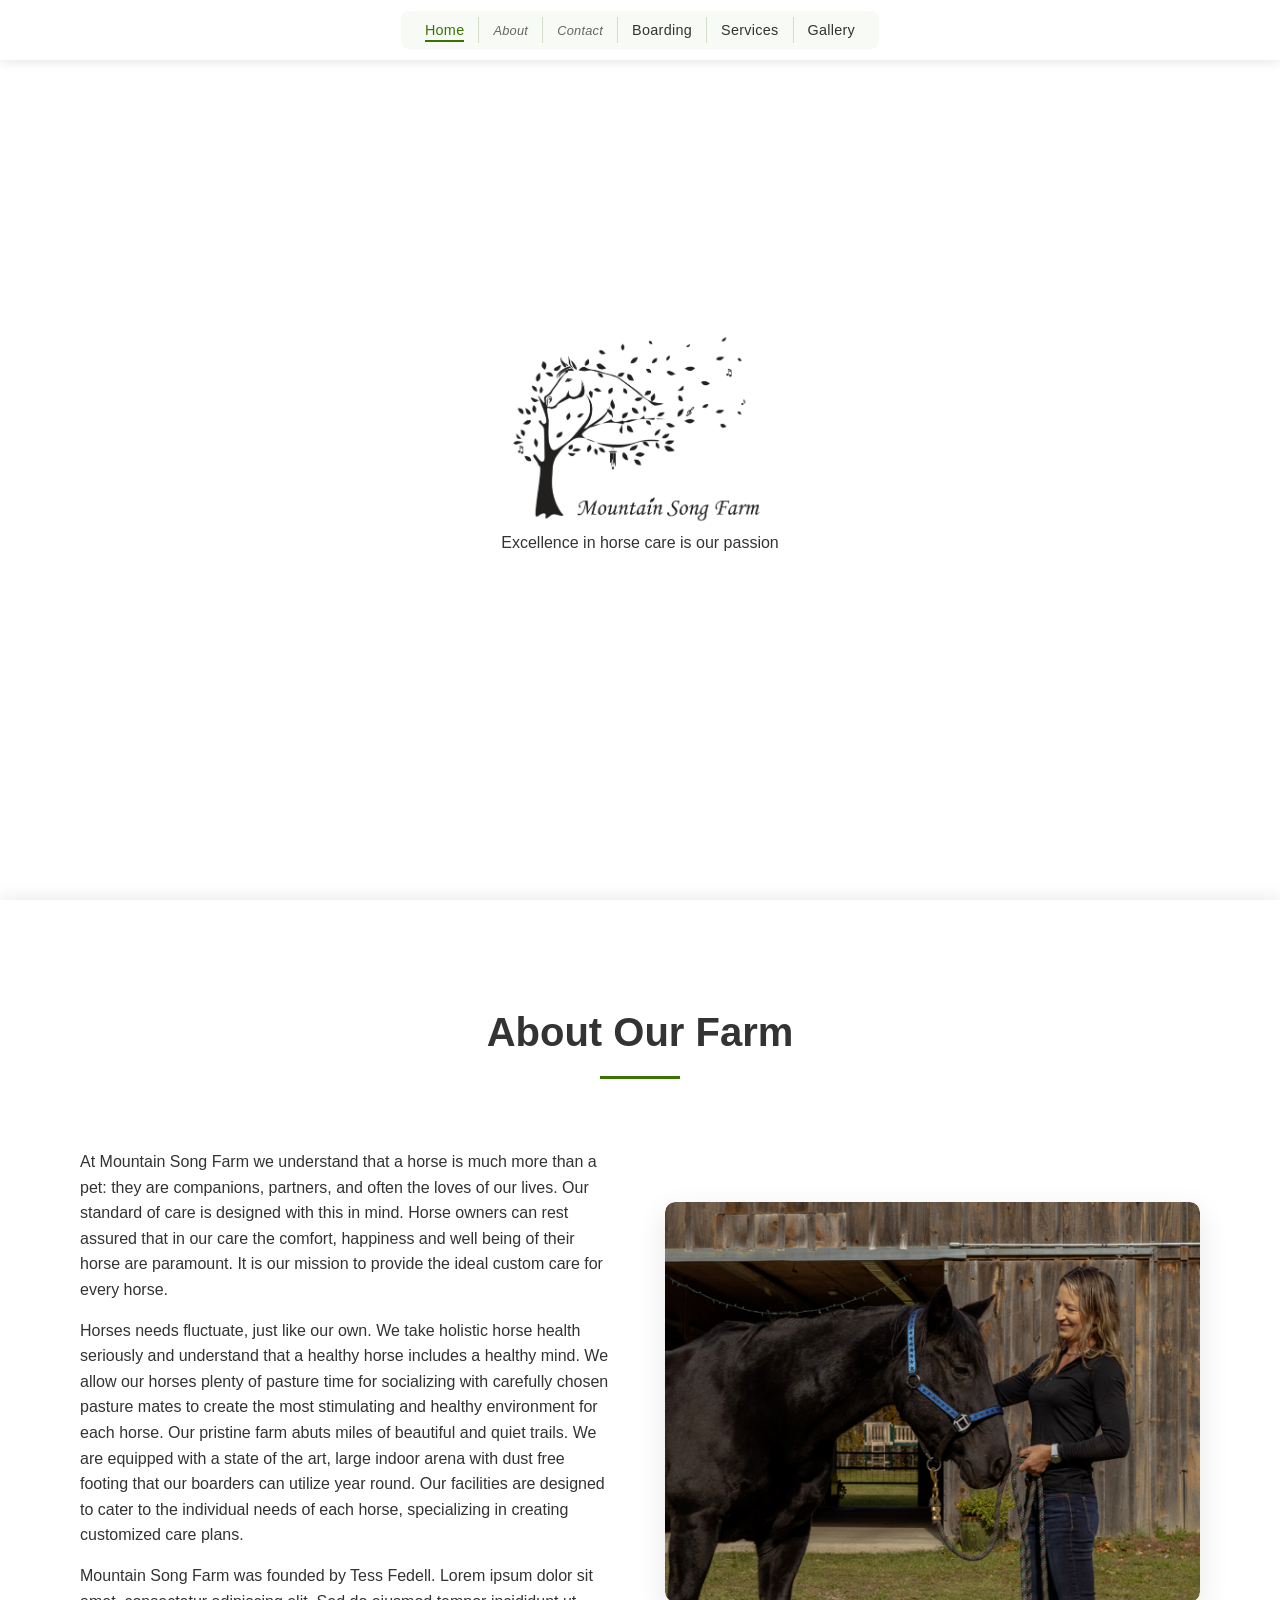
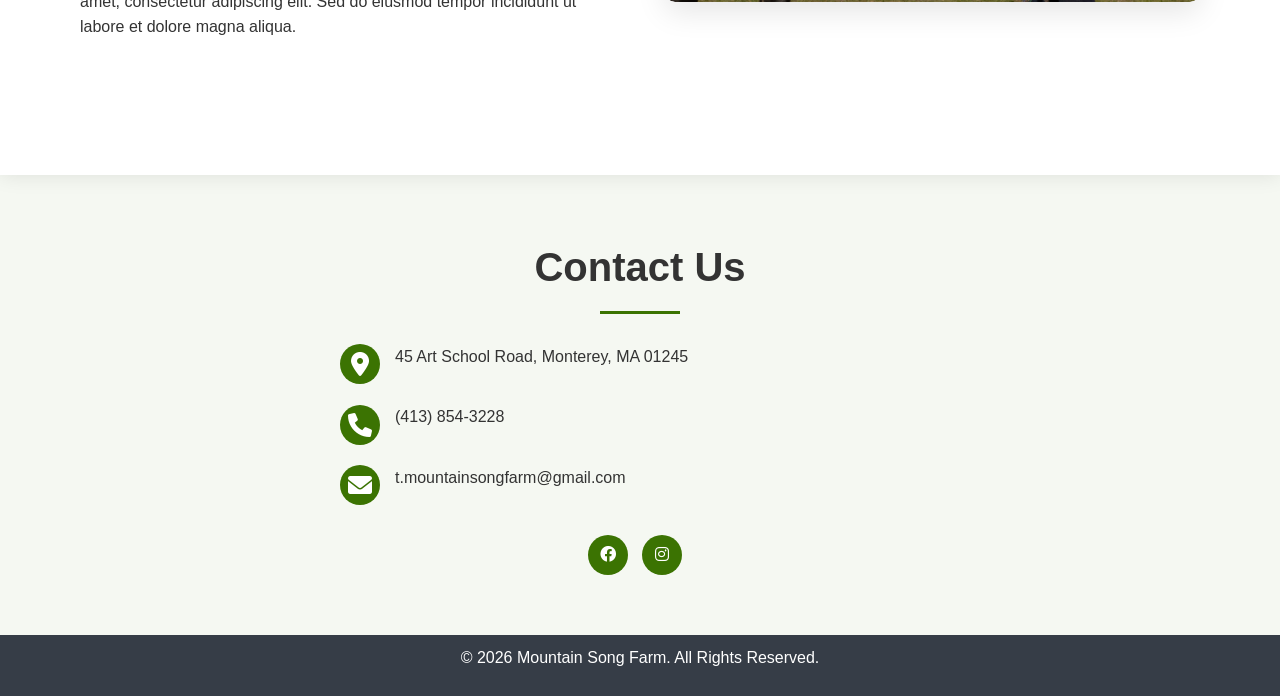
==== index.html @ d890d36f "Updates" ====
<!DOCTYPE html>
<html lang="en">
<head>
    <meta charset="UTF-8">
    <meta name="viewport" content="width=device-width, initial-scale=1.0">
    <title>Mountain Song Farm</title>
    <link rel="preload" href="images/Barn Garden.jpeg" as="image">
    <link rel="preload" href="images/Logo.png" as="image">
    <link rel="preload" href="images/Birds Eye.jpeg" as="image">
    <link rel="stylesheet" href="styles.css">
    <link rel="stylesheet" href="https://cdnjs.cloudflare.com/ajax/libs/font-awesome/6.0.0/css/all.min.css">
    <style>
        #home .parallax-bg {
            background-image: url('images/Birdseye.jpg');
            background-size: cover;
            background-position: center center;
        }
        @media screen and (max-width: 768px) {
            #home .parallax-bg {
                background-image: url('images/Horses Meadow.jpg');
                background-size: auto 85%;
                background-position: 42% 60%;
            }
        }
    </style>
</head>
<body>
    <header>
        <a href="#home" class="header-logo">
            <img src="images/Logo.png" alt="Mountain Song Farm">
        </a>
        <button class="hamburger" aria-label="Menu">
            <span></span><span></span><span></span>
        </button>
        <nav>
            <ul>
                <li><a href="#home" class="active">Home</a></li>
                <li><a href="#about" class="nav-section">About</a></li>
                <li><a href="#contact" class="nav-section">Contact</a></li>
                <li><a href="boarding.html">Boarding</a></li>
                <li><a href="services.html">Services</a></li>
                <li><a href="gallery.html">Gallery</a></li>
            </ul>
        </nav>
    </header>

    <!-- First Parallax Section -->
    <section id="home" class="parallax-section">
        <div class="parallax-bg"></div>
        <div class="content">
            <div class="container">
                <div class="hero-logo">
                    <img src="images/Logo.png" alt="Mountain Song Farm" class="hero-logo-img" loading="eager" decoding="async" fetchpriority="high">
                </div>
                <p>Excellence in horse care is our passion</p>
            </div>
        </div>
    </section>

    <!-- Content Section -->
    <section id="about" class="content-section">
        <div class="container">
            <h2>About Our Farm</h2>
            <div class="about-content">
                <div class="about-text">
                    <p>At Mountain Song Farm we understand that a horse is much more than a pet: they are companions, partners, and often the loves of our lives.  Our standard of care is designed with this in mind.  Horse owners can rest assured that in our care the comfort, happiness and well being of their horse are paramount. It is our mission to provide the ideal custom care for every horse. </p>
                    <p>Horses needs fluctuate, just like our own.  We take holistic horse health seriously and understand that a healthy horse includes a healthy mind.  We allow our horses plenty of pasture time for socializing with carefully chosen pasture mates to create the most stimulating and healthy environment for each horse.  
                        Our pristine farm abuts miles of beautiful and quiet trails.  We are equipped with a state of the art, large indoor arena with dust free footing that our boarders can utilize year round. Our facilities are designed to cater to the individual needs of each horse, specializing in creating customized care plans.</p>
                    <p>Mountain Song Farm was founded by Tess Fedell. Lorem ipsum dolor sit amet, consectetur adipiscing elit. Sed do eiusmod tempor incididunt ut labore et dolore magna aliqua.</p>
                </div>
                <div class="about-image">
                    <img src="images/Tess1.PNG" alt="Tess" loading="lazy" decoding="async">
                </div>
            </div>
        </div>
    </section>

    <!-- Contact Section -->
    <section id="contact" class="content-section">
        <div class="container">
            <h2>Contact Us</h2>
            <div class="contact-info">
                <div class="info-item">
                    <i class="fas fa-map-marker-alt"></i>
                    <p>45 Art School Road, Monterey, MA 01245</p>
                </div>
                <div class="info-item">
                    <i class="fas fa-phone"></i>
                    <p>(413) 854-3228</p>
                </div>
                <div class="info-item">
                    <i class="fas fa-envelope"></i>
                    <p>t.mountainsongfarm@gmail.com</p>
                </div>
                <div class="social-media">
                    <a href="https://www.facebook.com/p/Mountain-Song-Farm-61575498506241/" target="_blank"><i class="fab fa-facebook"></i></a>
                    <a href="https://www.instagram.com/mountain_song_farm/" target="_blank"><i class="fab fa-instagram"></i></a>
                </div>
            </div>
        </div>
    </section>

    <footer>
        <div class="container">
            <p>&copy; 2026 Mountain Song Farm. All Rights Reserved.</p>
        </div>
    </footer>

    <script src="script.js"></script>
</body>
</html>
---- styles.css ----
/* Global Styles */
* {
    margin: 0;
    padding: 0;
    box-sizing: border-box;
}

html {
    scroll-behavior: smooth;
}

body {
    font-family: 'Arial', sans-serif;
    line-height: 1.6;
    color: #333;
    margin: 0;
    padding: 0;
    overflow-x: hidden;
    background: white;
}

.container {
    max-width: 1200px;
    margin: 0 auto;
    padding: 0 20px;
}

h1, h2, h3, h4 {
    margin-bottom: 20px;
    font-weight: 700;
}

h1 {
    font-size: 3rem;
}

h2 {
    font-size: 2.5rem;
    text-align: center;
    position: relative;
    padding-bottom: 15px;
}

h2::after {
    content: '';
    position: absolute;
    bottom: 0;
    left: 50%;
    transform: translateX(-50%);
    width: 80px;
    height: 3px;
    background-color: #3b7302;
}

p {
    margin-bottom: 15px;
}

img {
    max-width: 100%;
    height: auto;
    display: block;
}

/* Header Styles */
header {
    background-color: rgba(255, 255, 255, 0.95);
    position: fixed;
    top: 0;
    left: 0;
    right: 0;
    z-index: 1000;
    backdrop-filter: blur(8px);
    padding: 0 20px;
    height: 60px;
    display: flex;
    justify-content: center;
    align-items: center;
    transition: background-color 0.3s ease;
    box-shadow: 0 2px 10px rgba(0, 0, 0, 0.1);
}

.header-logo {
    position: absolute;
    left: 20px;
    top: 50%;
    transform: translateY(-50%);
    display: flex;
    align-items: center;
    opacity: 0;
    visibility: hidden;
    transition: opacity 0.3s ease, visibility 0.3s ease;
}

.header-logo.visible {
    opacity: 1;
    visibility: visible;
}

.header-logo img {
    height: 44px;
    width: auto;
}

/* Hamburger menu button — hidden on desktop */
.hamburger {
    display: none;
    background: none;
    border: none;
    cursor: pointer;
    padding: 8px;
    z-index: 1001;
}

.hamburger span {
    display: block;
    width: 24px;
    height: 3px;
    background-color: #333;
    margin: 4px 0;
    border-radius: 2px;
    transition: transform 0.3s ease, opacity 0.3s ease;
}

.hamburger.open span:nth-child(1) {
    transform: rotate(45deg) translate(5px, 5px);
}

.hamburger.open span:nth-child(2) {
    opacity: 0;
}

.hamburger.open span:nth-child(3) {
    transform: rotate(-45deg) translate(5px, -5px);
}

.hero-logo {
    text-align: center;
    margin: 0;
    padding: 0;
}

.hero-logo-img {
    height: 200px;
    width: auto;
    max-width: 100%;
    margin: 0;
    padding: 0;
}

nav {
    display: flex;
    align-items: center;
    height: 100%;
}

nav ul {
    display: flex;
    align-items: center;
    list-style: none;
    background-color: rgba(245, 248, 242, 0.7);
    border-radius: 8px;
    padding: 6px 10px;
}

nav ul li {
    margin-left: 0;
    padding: 0 14px;
    border-right: 1px solid rgba(59, 115, 2, 0.2);
}

nav ul li:last-child {
    border-right: none;
}

nav ul li a {
    text-decoration: none;
    color: #333;
    font-weight: 400;
    font-size: 0.9rem;
    letter-spacing: 0.02em;
    transition: color 0.3s ease;
    white-space: nowrap;
}

nav ul li a.nav-section {
    font-size: 0.8rem;
    color: #666;
    font-style: italic;
}

nav ul li a.nav-section:hover {
    color: #3b7302;
}

nav ul li a:hover {
    color: #3b7302;
}

nav ul li a.active {
    color: #3b7302;
    border-bottom: 2px solid #3b7302;
    padding-bottom: 2px;
}

/* Content Section Styles */
.content-section {
    position: relative;
    background: white;
    z-index: 2;
    padding: 80px 0;
    scroll-margin-top: 100px;
}

/* Parallax Section Styles */
.parallax-section {
    position: relative;
    display: flex;
    align-items: center;
    justify-content: center;
    height: 100vh;
    overflow: hidden;
    z-index: 1;
    scroll-margin-top: 100px;
}

.parallax-bg {
    position: absolute;
    top: 0;
    left: 0;
    width: 100%;
    height: 140%;
    background-size: cover;
    background-position: center center;
    background-repeat: no-repeat;
    z-index: -1;
    will-change: transform;
    transform: translate3d(0, 0, 0);
}


/* Add styles for home section */
#home .content {
    position: relative;
    z-index: 2;
    width: 70%;
    max-width: 600px;
    margin: 0 auto;
    padding: 20px;
    color: #333;
    background-color: rgba(255, 255, 255, 0.75);
    border-radius: 15px;
    backdrop-filter: blur(8px);
    -webkit-backdrop-filter: blur(8px);
    text-align: center;
    display: flex;
    align-items: center;
    justify-content: center;
}

#home .container {
    display: flex;
    flex-direction: column;
    align-items: center;
    justify-content: center;
}

/* Section Spacing */
#about {
    background-color: white;
    position: relative;
    z-index: 2;
    padding: 100px 0;
    box-shadow: 0 0 20px rgba(0, 0, 0, 0.1);
}

.about-content {
    position: relative;
    z-index: 3;
    background-color: white;
    padding: 20px;
    border-radius: 10px;
}

/* About Section Styles */
.about-content {
    display: flex;
    justify-content: space-between;
    align-items: center;
    margin-top: 50px;
    gap: 50px;
}

.about-text {
    flex: 1;
}

.about-image {
    flex: 1;
    border-radius: 10px;
    overflow: hidden;
    box-shadow: 0 10px 30px rgba(0, 0, 0, 0.1);
}

.about-image img {
    width: 100%;
    height: 400px;
    object-fit: cover;
    border-radius: 10px;
}

/* Facilities Section Styles */
.facilities-grid {
    display: grid;
    grid-template-columns: repeat(auto-fit, minmax(250px, 1fr));
    gap: 30px;
    margin-top: 40px;
}

/* Services Section Styles */
#services {
    position: relative;
    background: url('images/Barn\ Inside.jpeg');
    background-size: cover;
    background-position: center;
    background-attachment: fixed;
    color: white;
}

#services h2 {
    color: white;
}

#services h2::after {
    background-color: white;
}

.services-grid {
    display: grid;
    grid-template-columns: repeat(3, 1fr);
    gap: 30px;
    margin-top: 40px;
}

.service-card {
    background: rgba(255, 255, 255, 0.95);
    padding: 30px;
    border-radius: 10px;
    text-align: center;
    margin: 15px;
    flex: 1;
    min-width: 250px;
    box-shadow: 0 5px 15px rgba(0, 0, 0, 0.2);
}

.service-card i {
    font-size: 2.5rem;
    color: #3b7302;
    margin-bottom: 20px;
    background-color: white;
    width: 80px;
    height: 80px;
    line-height: 80px;
    border-radius: 50%;
    display: inline-block;
    box-shadow: 0 5px 15px rgba(59, 115, 2, 0.2);
}

.service-card h3 {
    color: #3b7302;
    font-size: 1.5rem;
    margin-bottom: 15px;
}

.service-card p {
    color: #333;
    line-height: 1.6;
    margin-bottom: 0;
}

/* Contact Section Styles */
#contact {
    background-color: #f5f8f2;  /* Light green tint */
    position: relative;
    z-index: 1;
    padding: 60px 0;
}

.contact-info {
    max-width: 600px;
    margin: 30px auto 0;
    text-align: center;
}

.info-item {
    display: flex;
    align-items: center;
    margin-bottom: 20px;
}

.info-item i {
    font-size: 1.5rem;
    width: 40px;
    height: 40px;
    background-color: #3b7302;
    color: white;
    border-radius: 50%;
    display: flex;
    align-items: center;
    justify-content: center;
    margin-right: 15px;
}

.social-media {
    margin-top: 30px;
}

.social-media a {
    display: inline-block;
    width: 40px;
    height: 40px;
    background-color: #3b7302;
    color: white;
    border-radius: 50%;
    text-align: center;
    line-height: 40px;
    margin-right: 10px;
    transition: transform 0.3s ease, background-color 0.3s ease;
}

.social-media a:hover {
    transform: translateY(-5px);
    background-color: #2a5501;
}

.form-group {
    margin-bottom: 20px;
}

.form-group input, .form-group textarea {
    width: 100%;
    padding: 12px;
    border: 1px solid #ddd;
    border-radius: 5px;
    font-family: 'Arial', sans-serif;
}

.form-group textarea {
    height: 150px;
    resize: vertical;
}

/* Footer Styles */
footer {
    background-color: #363d47;
    color: white;
    padding: 10px 0;
    text-align: center;
}

/* Media Queries for Responsive Design */
@media screen and (max-width: 1024px) {
    .about-content,
    .contact-wrapper {
        flex-direction: column;
    }
    
    .service-item,
    .service-item:nth-child(even) {
        flex-direction: column;
    }
    
    .service-item img {
        width: 100%;
    }
    
    
    .services-grid {
        grid-template-columns: repeat(2, 1fr);
    }
}

@media screen and (max-width: 768px) {
    header {
        padding: 0 15px;
        height: 56px;
        backdrop-filter: none;
        -webkit-backdrop-filter: none;
        background-color: rgba(255, 255, 255, 0.98);
    }

    .header-logo.visible {
        opacity: 1;
        visibility: visible;
    }

    .hamburger {
        display: block;
        position: absolute;
        right: 15px;
        top: 50%;
        transform: translateY(-50%);
    }

    nav {
        position: fixed;
        top: 56px;
        right: -100%;
        width: 220px;
        height: auto;
        background: rgba(255, 255, 255, 0.6);
        -webkit-backdrop-filter: blur(16px);
        backdrop-filter: blur(16px);
        transition: right 0.3s ease;
        box-shadow: -4px 4px 12px rgba(0, 0, 0, 0.15);
        border-radius: 0 0 0 12px;
        align-items: flex-start;
        padding: 10px 0;
        z-index: 1001;
    }

    nav.open {
        right: 0;
    }

    nav ul {
        flex-direction: column;
        width: 100%;
        background: none;
        border-radius: 0;
        padding: 0;
        gap: 0;
    }

    nav ul li {
        padding: 0;
        border-right: none;
        border-bottom: 1px solid rgba(59, 115, 2, 0.1);
        width: 100%;
    }

    nav ul li:last-child {
        border-bottom: none;
    }

    nav ul li a {
        display: flex;
        align-items: center;
        padding: 16px 24px;
        font-size: 1rem;
        min-height: 48px;
        width: 100%;
    }

    nav ul li a.nav-section {
        font-size: 0.85rem;
    }

    h1 {
        font-size: 2.2rem;
    }

    h2 {
        font-size: 2rem;
    }

    .parallax-section {
        height: 100vh;
    }

    #home .content {
        width: 55%;
        max-width: none;
        padding: 15px;
    }

    .hero-logo-img {
        height: auto;
        width: 100%;
        max-width: 250px;
    }

    .facilities-grid {
        grid-template-columns: 1fr;
    }

    .services-grid {
        grid-template-columns: 1fr;
    }
}
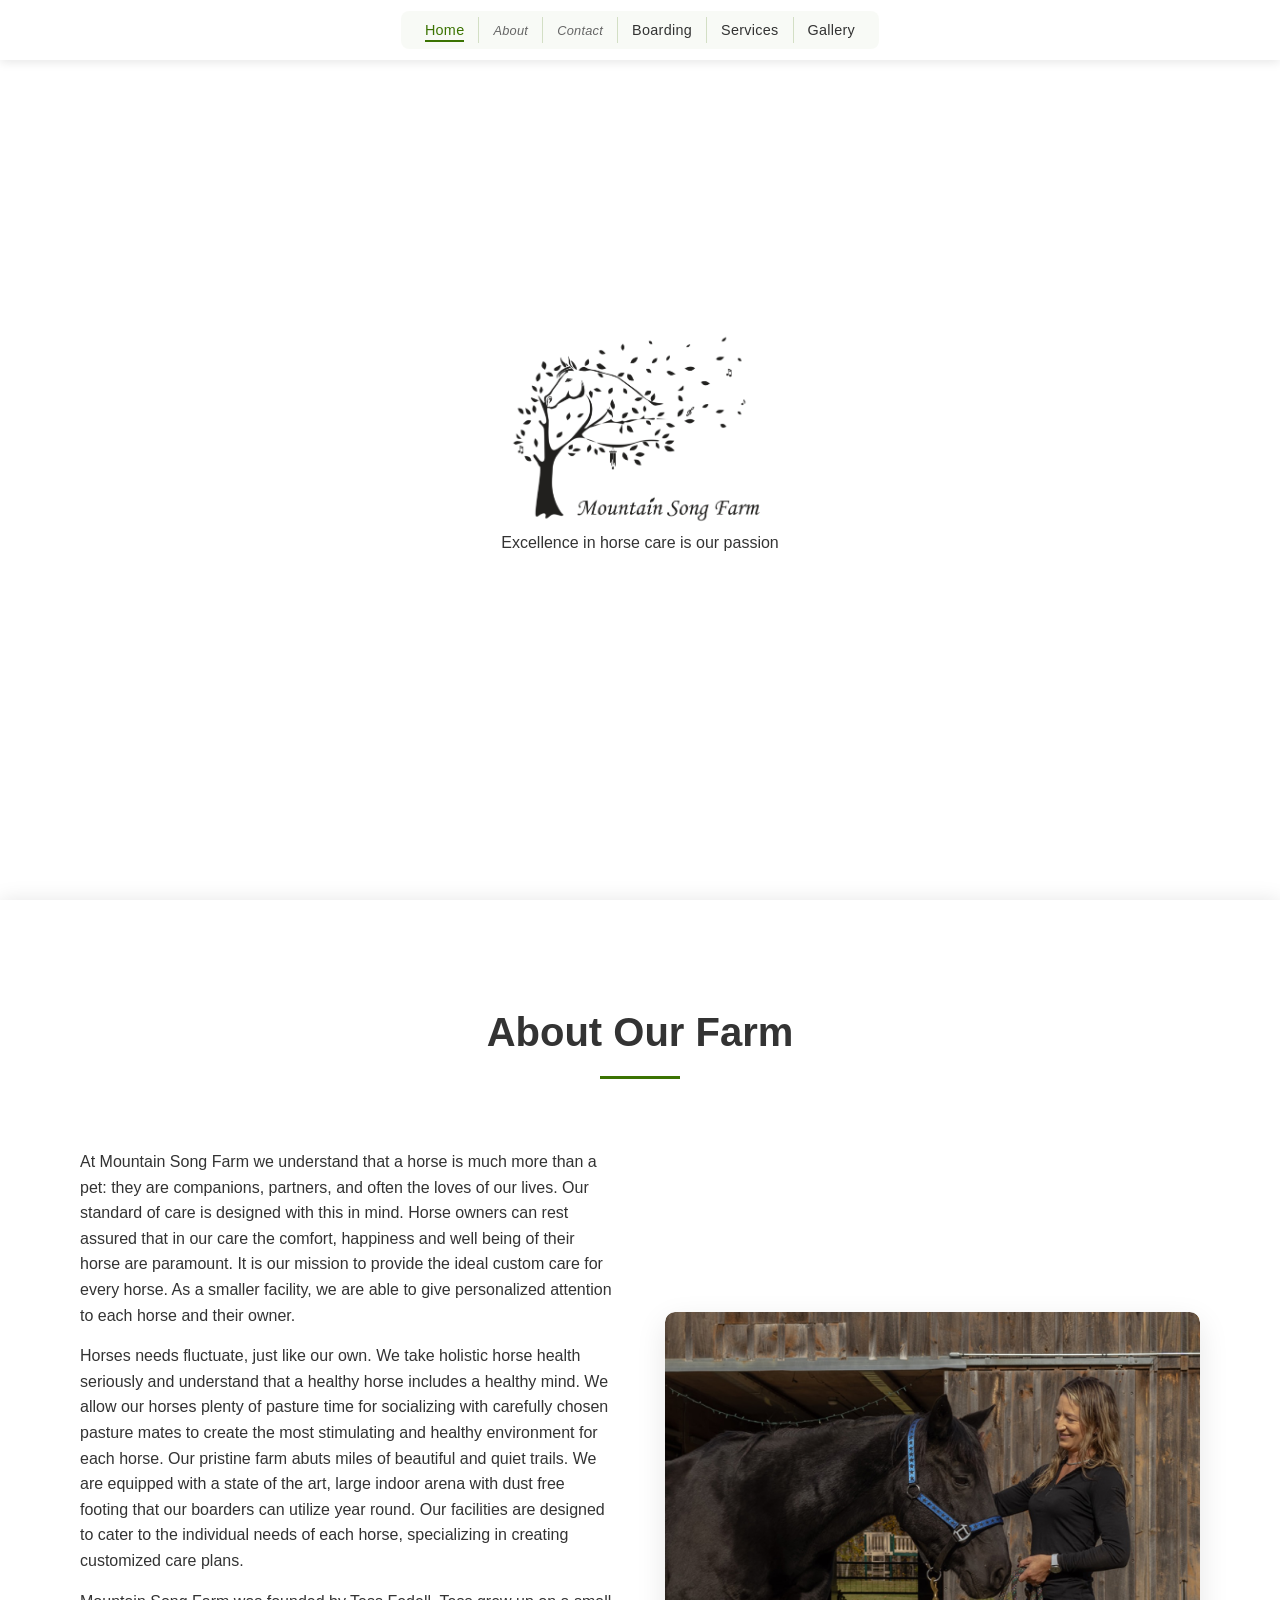
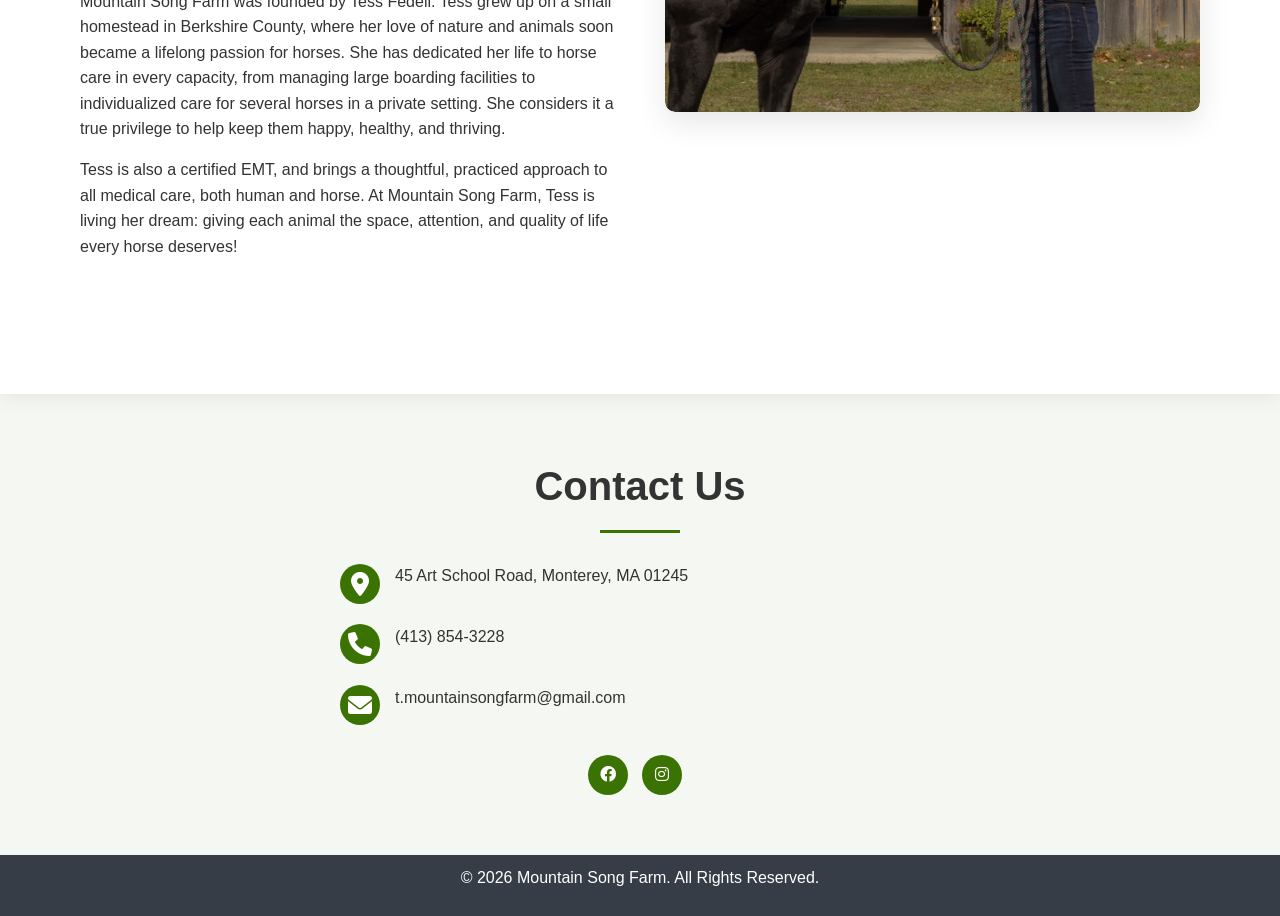
==== commit 1cb9e8d8: "Add Tess bio, fix broken image paths, optimize all images - Replace homepage Lorem Ipsum with Tess F" ====
--- a/index.html
+++ b/index.html
@@ -4,9 +4,9 @@
     <meta charset="UTF-8">
     <meta name="viewport" content="width=device-width, initial-scale=1.0">
     <title>Mountain Song Farm</title>
-    <link rel="preload" href="images/Barn Garden.jpeg" as="image">
     <link rel="preload" href="images/Logo.png" as="image">
-    <link rel="preload" href="images/Birds Eye.jpeg" as="image">
+    <link rel="preload" href="images/Birdseye.jpg" as="image" media="(min-width: 769px)">
+    <link rel="preload" href="images/Horses Meadow.jpg" as="image" media="(max-width: 768px)">
     <link rel="stylesheet" href="styles.css">
     <link rel="stylesheet" href="https://cdnjs.cloudflare.com/ajax/libs/font-awesome/6.0.0/css/all.min.css">
     <style>
@@ -63,13 +63,14 @@
             <h2>About Our Farm</h2>
             <div class="about-content">
                 <div class="about-text">
-                    <p>At Mountain Song Farm we understand that a horse is much more than a pet: they are companions, partners, and often the loves of our lives.  Our standard of care is designed with this in mind.  Horse owners can rest assured that in our care the comfort, happiness and well being of their horse are paramount. It is our mission to provide the ideal custom care for every horse. </p>
+                    <p>At Mountain Song Farm we understand that a horse is much more than a pet: they are companions, partners, and often the loves of our lives.  Our standard of care is designed with this in mind.  Horse owners can rest assured that in our care the comfort, happiness and well being of their horse are paramount. It is our mission to provide the ideal custom care for every horse. As a smaller facility, we are able to give personalized attention to each horse and their owner. </p>
                     <p>Horses needs fluctuate, just like our own.  We take holistic horse health seriously and understand that a healthy horse includes a healthy mind.  We allow our horses plenty of pasture time for socializing with carefully chosen pasture mates to create the most stimulating and healthy environment for each horse.  
                         Our pristine farm abuts miles of beautiful and quiet trails.  We are equipped with a state of the art, large indoor arena with dust free footing that our boarders can utilize year round. Our facilities are designed to cater to the individual needs of each horse, specializing in creating customized care plans.</p>
-                    <p>Mountain Song Farm was founded by Tess Fedell. Lorem ipsum dolor sit amet, consectetur adipiscing elit. Sed do eiusmod tempor incididunt ut labore et dolore magna aliqua.</p>
+                    <p>Mountain Song Farm was founded by Tess Fedell. Tess grew up on a small homestead in Berkshire County, where her love of nature and animals soon became a lifelong passion for horses. She has dedicated her life to horse care in every capacity, from managing large boarding facilities to individualized care for several horses in a private setting. She considers it a true privilege to help keep them happy, healthy, and thriving.</p>
+                    <p>Tess is also a certified EMT, and brings a thoughtful, practiced approach to all medical care, both human and horse. At Mountain Song Farm, Tess is living her dream: giving each animal the space, attention, and quality of life every horse deserves!</p>
                 </div>
                 <div class="about-image">
-                    <img src="images/Tess1.PNG" alt="Tess" loading="lazy" decoding="async">
+                    <img src="images/Tess1.jpg" alt="Tess" loading="lazy" decoding="async">
                 </div>
             </div>
         </div>
--- a/styles.css
+++ b/styles.css
@@ -320,7 +320,7 @@
 /* Services Section Styles */
 #services {
     position: relative;
-    background: url('images/Barn\ Inside.jpeg');
+    background: url('images/Stable Inside.jpeg');
     background-size: cover;
     background-position: center;
     background-attachment: fixed;
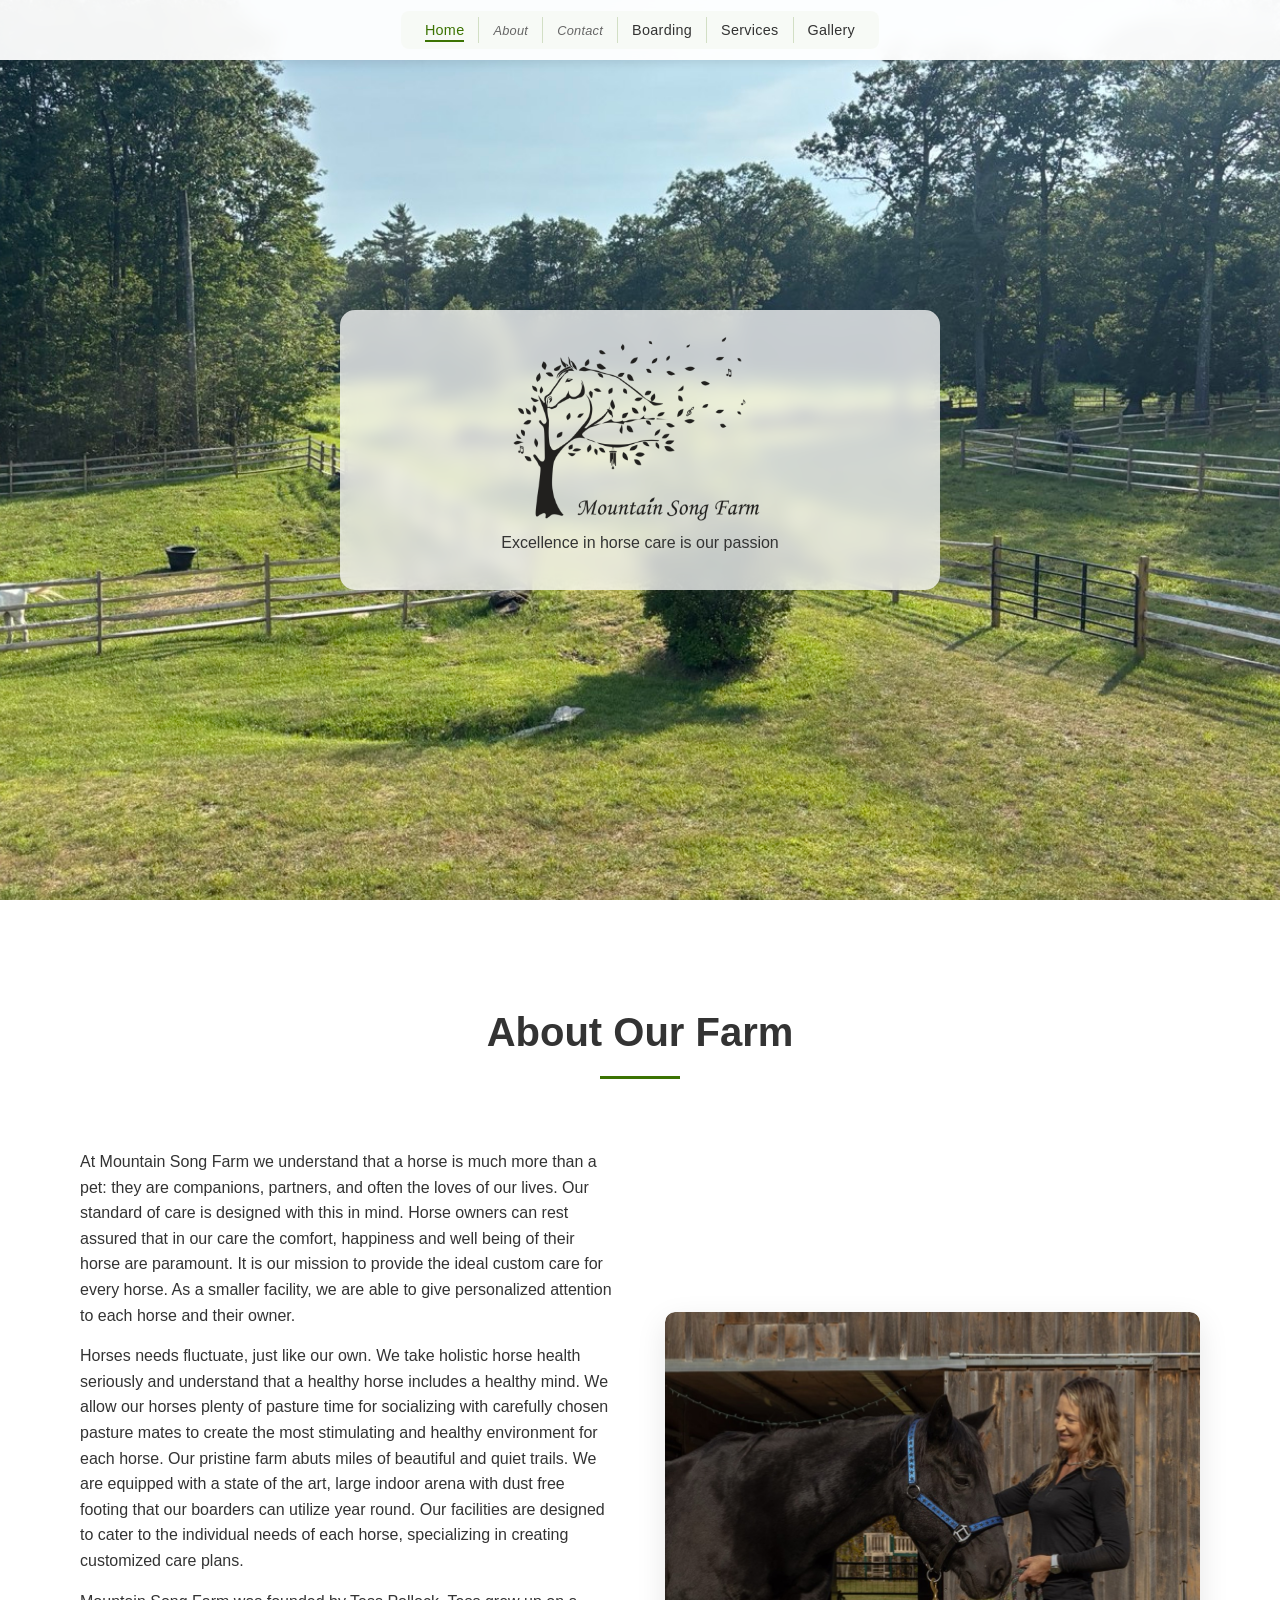
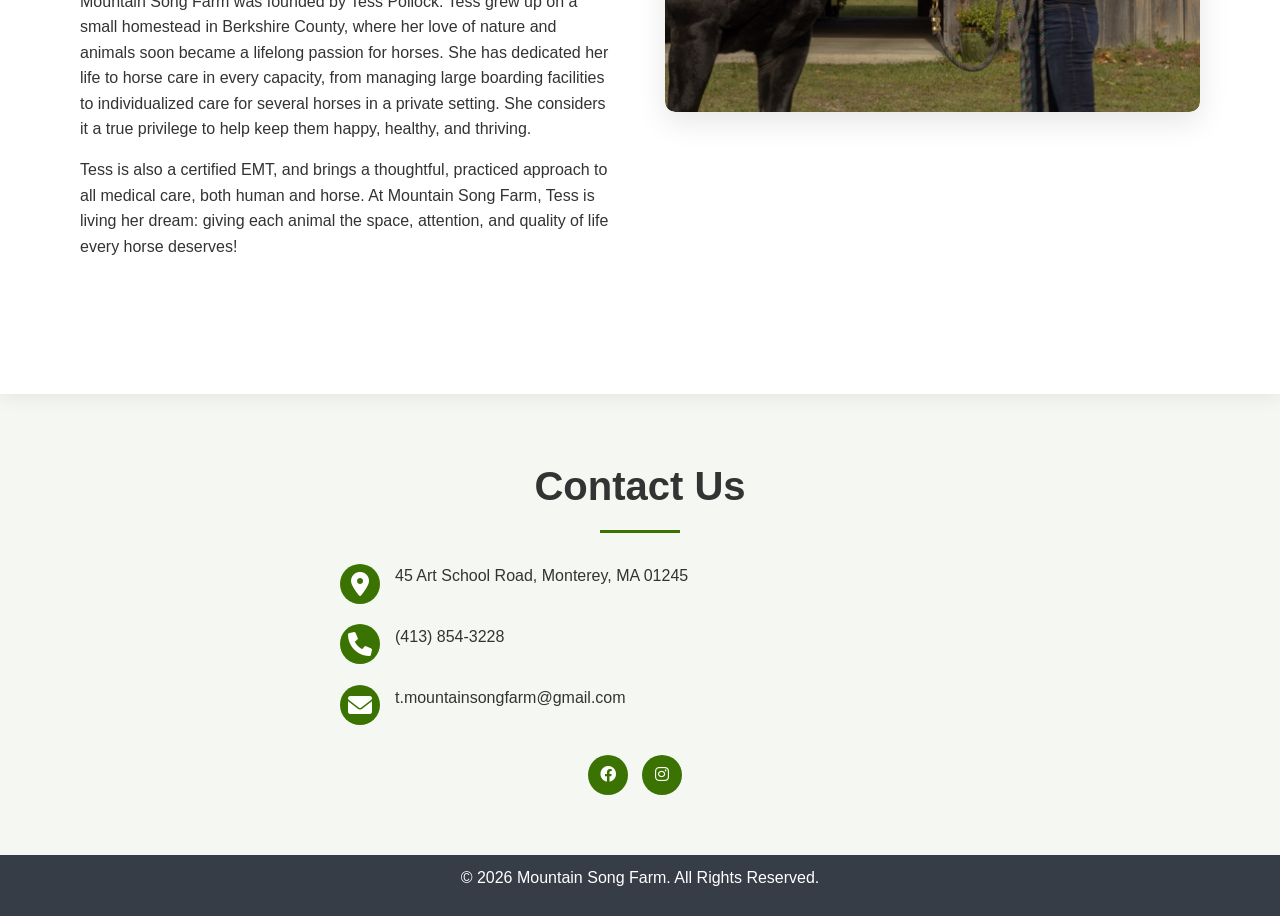
==== commit 291434f5: "Rename founder, optimize performance, and add full SEO - Rename "Tess Fedell" to "Tess Pollock" - Op" ====
--- a/index.html
+++ b/index.html
@@ -3,7 +3,56 @@
 <head>
     <meta charset="UTF-8">
     <meta name="viewport" content="width=device-width, initial-scale=1.0">
-    <title>Mountain Song Farm</title>
+    <title>Mountain Song Farm | Horse Boarding &amp; Care in Monterey, MA</title>
+    <meta name="description" content="Mountain Song Farm is a full-care horse boarding facility in Monterey, MA (Berkshire County), offering personalized equine care, pasture turnout, and a large indoor arena.">
+    <link rel="canonical" href="https://mountainsongfarm.com/">
+    <meta name="theme-color" content="#3b7302">
+
+    <!-- Favicons -->
+    <link rel="icon" type="image/png" sizes="32x32" href="images/favicon-32.png">
+    <link rel="icon" type="image/png" sizes="16x16" href="images/favicon-16.png">
+    <link rel="apple-touch-icon" href="images/apple-touch-icon.png">
+
+    <!-- Open Graph / social sharing -->
+    <meta property="og:type" content="website">
+    <meta property="og:site_name" content="Mountain Song Farm">
+    <meta property="og:title" content="Mountain Song Farm | Horse Boarding &amp; Care in Monterey, MA">
+    <meta property="og:description" content="Full-care horse boarding in Monterey, MA (Berkshire County): personalized equine care, pasture turnout, and a large indoor arena.">
+    <meta property="og:url" content="https://mountainsongfarm.com/">
+    <meta property="og:image" content="https://mountainsongfarm.com/images/Birdseye.jpg">
+    <meta name="twitter:card" content="summary_large_image">
+    <meta name="twitter:title" content="Mountain Song Farm | Horse Boarding &amp; Care in Monterey, MA">
+    <meta name="twitter:description" content="Full-care horse boarding in Monterey, MA (Berkshire County): personalized equine care, pasture turnout, and a large indoor arena.">
+    <meta name="twitter:image" content="https://mountainsongfarm.com/images/Birdseye.jpg">
+
+    <!-- Structured data: LocalBusiness for local SEO / Google Business alignment -->
+    <script type="application/ld+json">
+    {
+      "@context": "https://schema.org",
+      "@type": "LocalBusiness",
+      "name": "Mountain Song Farm",
+      "description": "Full-care horse boarding and equine services in Monterey, Massachusetts, serving Berkshire County.",
+      "image": "https://mountainsongfarm.com/images/Birdseye.jpg",
+      "logo": "https://mountainsongfarm.com/images/Logo.png",
+      "url": "https://mountainsongfarm.com/",
+      "telephone": "+1-413-854-3228",
+      "email": "t.mountainsongfarm@gmail.com",
+      "address": {
+        "@type": "PostalAddress",
+        "streetAddress": "45 Art School Road",
+        "addressLocality": "Monterey",
+        "addressRegion": "MA",
+        "postalCode": "01245",
+        "addressCountry": "US"
+      },
+      "areaServed": "Berkshire County, Massachusetts",
+      "sameAs": [
+        "https://www.facebook.com/p/Mountain-Song-Farm-61575498506241/",
+        "https://www.instagram.com/mountain_song_farm/"
+      ]
+    }
+    </script>
+
     <link rel="preload" href="images/Logo.png" as="image">
     <link rel="preload" href="images/Birdseye.jpg" as="image" media="(min-width: 769px)">
     <link rel="preload" href="images/Horses Meadow.jpg" as="image" media="(max-width: 768px)">
@@ -49,6 +98,7 @@
         <div class="parallax-bg"></div>
         <div class="content">
             <div class="container">
+                <h1 class="sr-only">Mountain Song Farm — Horse Boarding &amp; Equine Care in Monterey, MA</h1>
                 <div class="hero-logo">
                     <img src="images/Logo.png" alt="Mountain Song Farm" class="hero-logo-img" loading="eager" decoding="async" fetchpriority="high">
                 </div>
@@ -66,7 +116,7 @@
                     <p>At Mountain Song Farm we understand that a horse is much more than a pet: they are companions, partners, and often the loves of our lives.  Our standard of care is designed with this in mind.  Horse owners can rest assured that in our care the comfort, happiness and well being of their horse are paramount. It is our mission to provide the ideal custom care for every horse. As a smaller facility, we are able to give personalized attention to each horse and their owner. </p>
                     <p>Horses needs fluctuate, just like our own.  We take holistic horse health seriously and understand that a healthy horse includes a healthy mind.  We allow our horses plenty of pasture time for socializing with carefully chosen pasture mates to create the most stimulating and healthy environment for each horse.  
                         Our pristine farm abuts miles of beautiful and quiet trails.  We are equipped with a state of the art, large indoor arena with dust free footing that our boarders can utilize year round. Our facilities are designed to cater to the individual needs of each horse, specializing in creating customized care plans.</p>
-                    <p>Mountain Song Farm was founded by Tess Fedell. Tess grew up on a small homestead in Berkshire County, where her love of nature and animals soon became a lifelong passion for horses. She has dedicated her life to horse care in every capacity, from managing large boarding facilities to individualized care for several horses in a private setting. She considers it a true privilege to help keep them happy, healthy, and thriving.</p>
+                    <p>Mountain Song Farm was founded by Tess Pollock. Tess grew up on a small homestead in Berkshire County, where her love of nature and animals soon became a lifelong passion for horses. She has dedicated her life to horse care in every capacity, from managing large boarding facilities to individualized care for several horses in a private setting. She considers it a true privilege to help keep them happy, healthy, and thriving.</p>
                     <p>Tess is also a certified EMT, and brings a thoughtful, practiced approach to all medical care, both human and horse. At Mountain Song Farm, Tess is living her dream: giving each animal the space, attention, and quality of life every horse deserves!</p>
                 </div>
                 <div class="about-image">
--- a/styles.css
+++ b/styles.css
@@ -60,6 +60,19 @@
     max-width: 100%;
     height: auto;
     display: block;
+}
+
+/* Visually-hidden but accessible to screen readers and search engines */
+.sr-only {
+    position: absolute;
+    width: 1px;
+    height: 1px;
+    padding: 0;
+    margin: -1px;
+    overflow: hidden;
+    clip: rect(0, 0, 0, 0);
+    white-space: nowrap;
+    border: 0;
 }
 
 /* Header Styles */
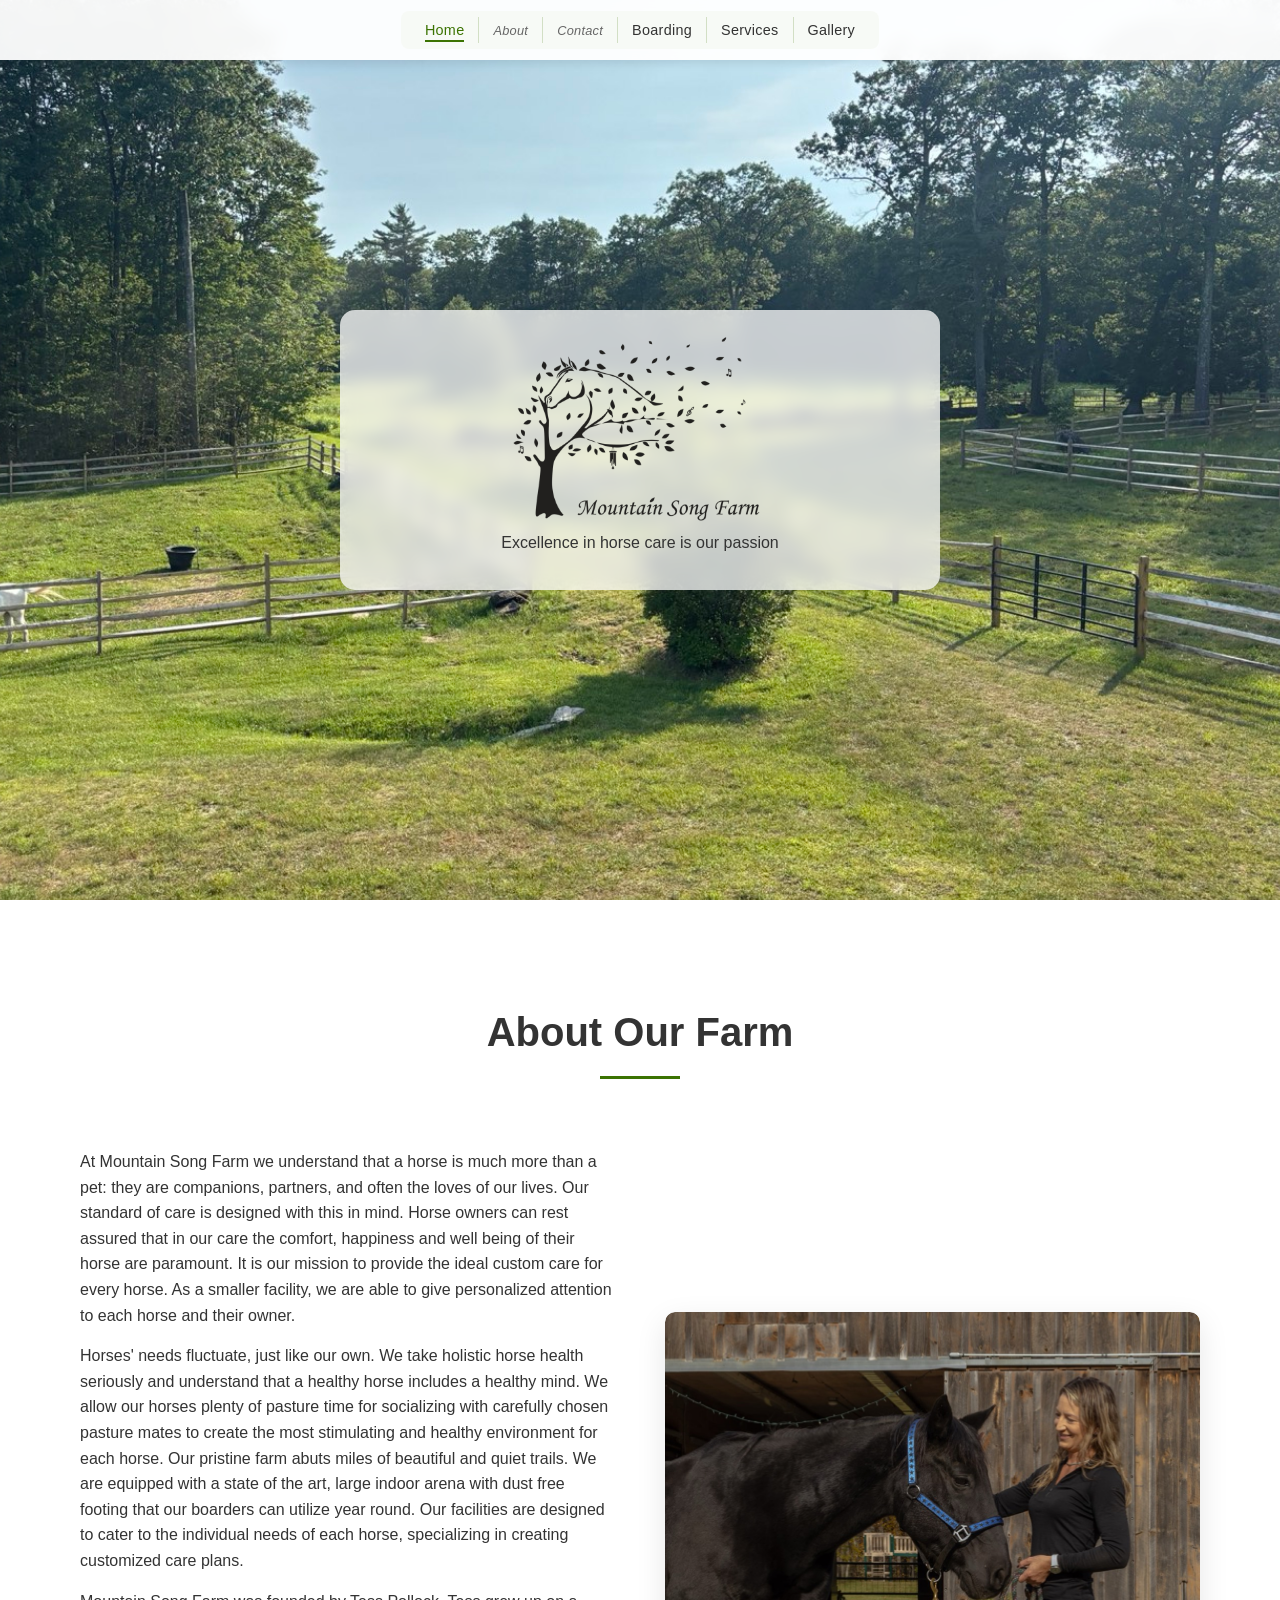
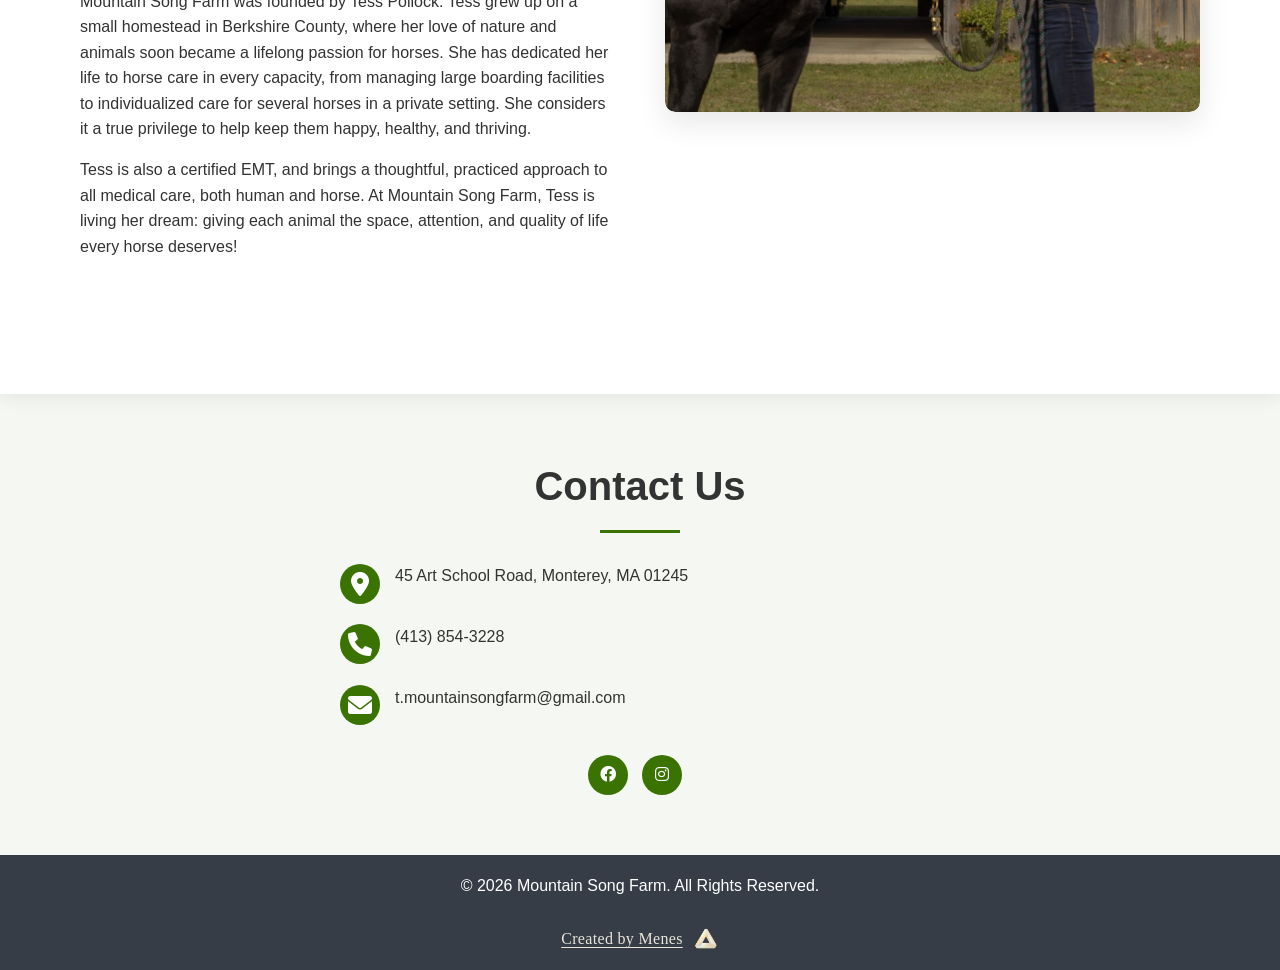
==== commit 6f62ed41: "Clean URLs, add "Created by Menes" footer credit, fix possessive - Switch internal links + canonical" ====
--- a/index.html
+++ b/index.html
@@ -86,9 +86,9 @@
                 <li><a href="#home" class="active">Home</a></li>
                 <li><a href="#about" class="nav-section">About</a></li>
                 <li><a href="#contact" class="nav-section">Contact</a></li>
-                <li><a href="boarding.html">Boarding</a></li>
-                <li><a href="services.html">Services</a></li>
-                <li><a href="gallery.html">Gallery</a></li>
+                <li><a href="/boarding">Boarding</a></li>
+                <li><a href="/services">Services</a></li>
+                <li><a href="/gallery">Gallery</a></li>
             </ul>
         </nav>
     </header>
@@ -114,7 +114,7 @@
             <div class="about-content">
                 <div class="about-text">
                     <p>At Mountain Song Farm we understand that a horse is much more than a pet: they are companions, partners, and often the loves of our lives.  Our standard of care is designed with this in mind.  Horse owners can rest assured that in our care the comfort, happiness and well being of their horse are paramount. It is our mission to provide the ideal custom care for every horse. As a smaller facility, we are able to give personalized attention to each horse and their owner. </p>
-                    <p>Horses needs fluctuate, just like our own.  We take holistic horse health seriously and understand that a healthy horse includes a healthy mind.  We allow our horses plenty of pasture time for socializing with carefully chosen pasture mates to create the most stimulating and healthy environment for each horse.  
+                    <p>Horses' needs fluctuate, just like our own.  We take holistic horse health seriously and understand that a healthy horse includes a healthy mind.  We allow our horses plenty of pasture time for socializing with carefully chosen pasture mates to create the most stimulating and healthy environment for each horse.  
                         Our pristine farm abuts miles of beautiful and quiet trails.  We are equipped with a state of the art, large indoor arena with dust free footing that our boarders can utilize year round. Our facilities are designed to cater to the individual needs of each horse, specializing in creating customized care plans.</p>
                     <p>Mountain Song Farm was founded by Tess Pollock. Tess grew up on a small homestead in Berkshire County, where her love of nature and animals soon became a lifelong passion for horses. She has dedicated her life to horse care in every capacity, from managing large boarding facilities to individualized care for several horses in a private setting. She considers it a true privilege to help keep them happy, healthy, and thriving.</p>
                     <p>Tess is also a certified EMT, and brings a thoughtful, practiced approach to all medical care, both human and horse. At Mountain Song Farm, Tess is living her dream: giving each animal the space, attention, and quality of life every horse deserves!</p>
@@ -154,6 +154,10 @@
     <footer>
         <div class="container">
             <p>&copy; 2026 Mountain Song Farm. All Rights Reserved.</p>
+            <a class="created-by" href="https://quickarus.github.io/Portfolio/" target="_blank" rel="noopener noreferrer">
+                <span class="created-by-text">Created by Menes</span>
+                <img src="images/menes-logo.png" alt="Menes" class="created-by-logo" width="26" height="26">
+            </a>
         </div>
     </footer>
 
--- a/styles.css
+++ b/styles.css
@@ -467,8 +467,43 @@
 footer {
     background-color: #363d47;
     color: white;
-    padding: 10px 0;
+    padding: 18px 0;
     text-align: center;
+}
+
+footer .container {
+    display: flex;
+    flex-direction: column;
+    align-items: center;
+    gap: 12px;
+}
+
+/* "Created by Menes" credit link */
+.created-by {
+    display: inline-flex;
+    align-items: center;
+    gap: 10px;
+    text-decoration: none;
+    color: #e9e4d8;
+    font-family: Georgia, 'Times New Roman', serif;
+    font-size: 1rem;
+    letter-spacing: 0.02em;
+    transition: opacity 0.2s ease;
+}
+
+.created-by-text {
+    text-decoration: underline;
+    text-underline-offset: 3px;
+}
+
+.created-by-logo {
+    width: 26px;
+    height: 26px;
+    display: block;
+}
+
+.created-by:hover {
+    opacity: 0.85;
 }
 
 /* Media Queries for Responsive Design */
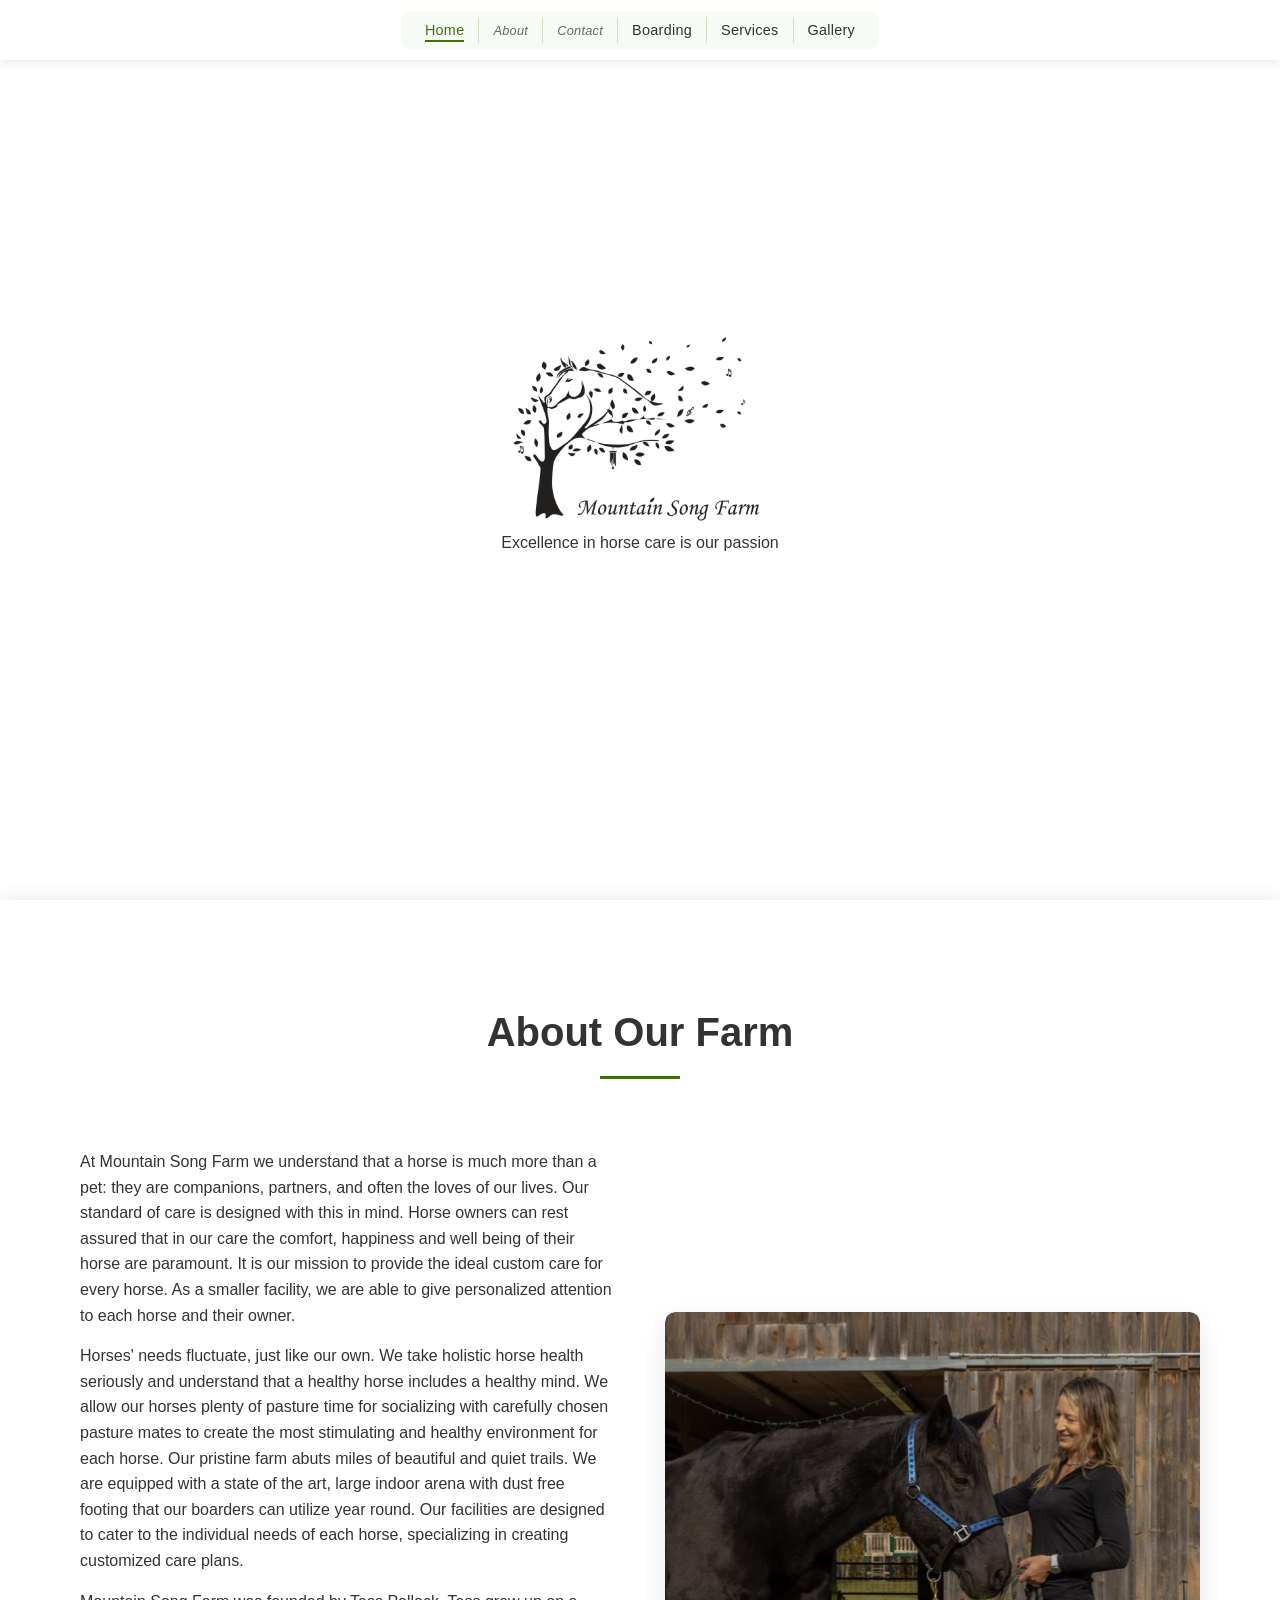
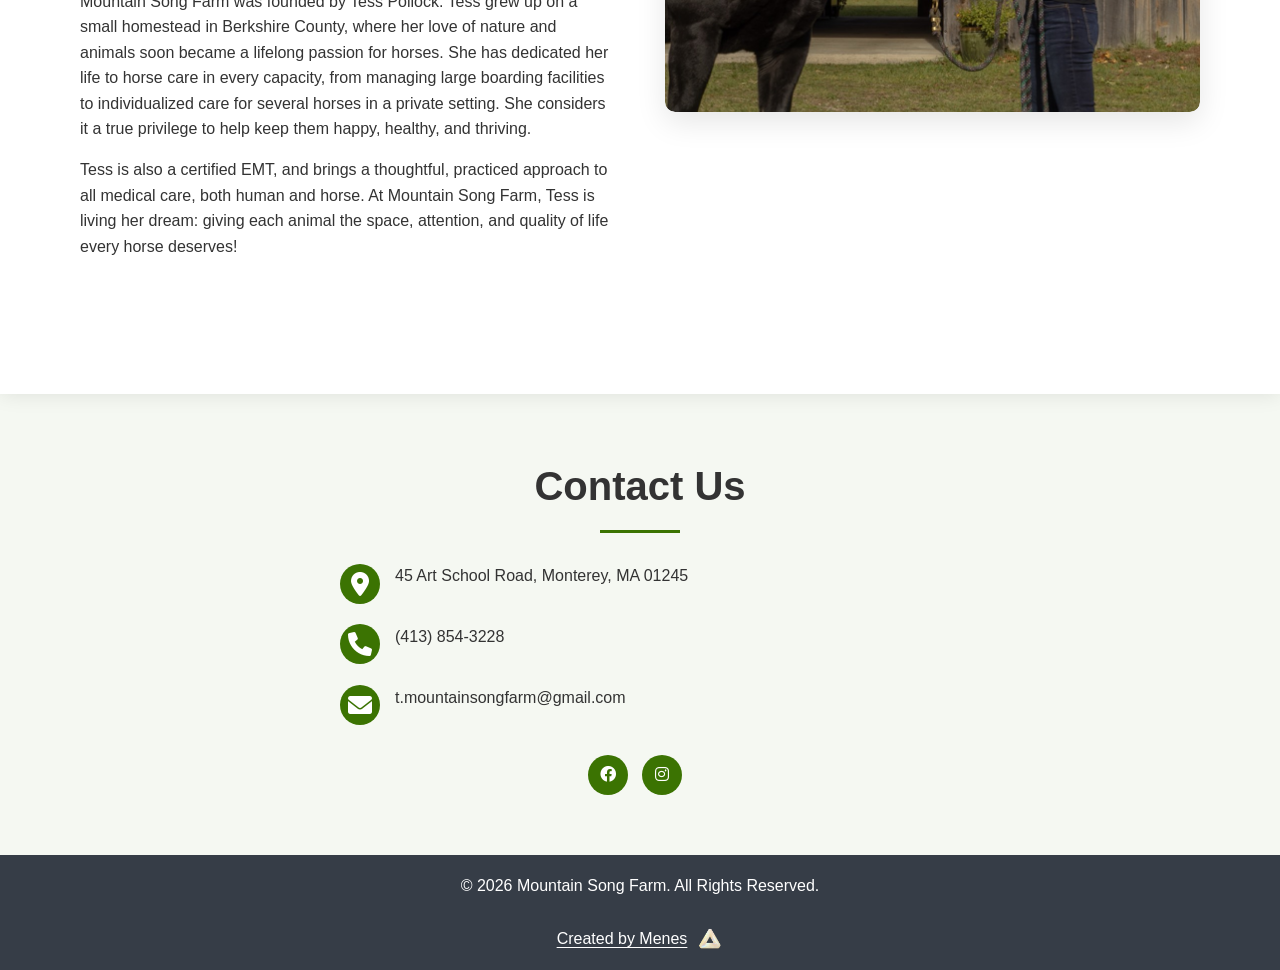
==== commit 7c1c06d6: "Fix local clean URLs and add Barn Rainbow hero image. Move boarding, gallery, and services into fold" ====
--- a/index.html
+++ b/index.html
@@ -54,13 +54,13 @@
     </script>
 
     <link rel="preload" href="images/Logo.png" as="image">
-    <link rel="preload" href="images/Birdseye.jpg" as="image" media="(min-width: 769px)">
+    <link rel="preload" href="images/Barn Rainbow.jpg" as="image" media="(min-width: 769px)">
     <link rel="preload" href="images/Horses Meadow.jpg" as="image" media="(max-width: 768px)">
     <link rel="stylesheet" href="styles.css">
     <link rel="stylesheet" href="https://cdnjs.cloudflare.com/ajax/libs/font-awesome/6.0.0/css/all.min.css">
     <style>
         #home .parallax-bg {
-            background-image: url('images/Birdseye.jpg');
+            background-image: url('images/Barn Rainbow.jpg');
             background-size: cover;
             background-position: center center;
         }
--- a/styles.css
+++ b/styles.css
@@ -484,10 +484,9 @@
     align-items: center;
     gap: 10px;
     text-decoration: none;
-    color: #e9e4d8;
-    font-family: Georgia, 'Times New Roman', serif;
+    color: white;
+    font-family: inherit;
     font-size: 1rem;
-    letter-spacing: 0.02em;
     transition: opacity 0.2s ease;
 }
 
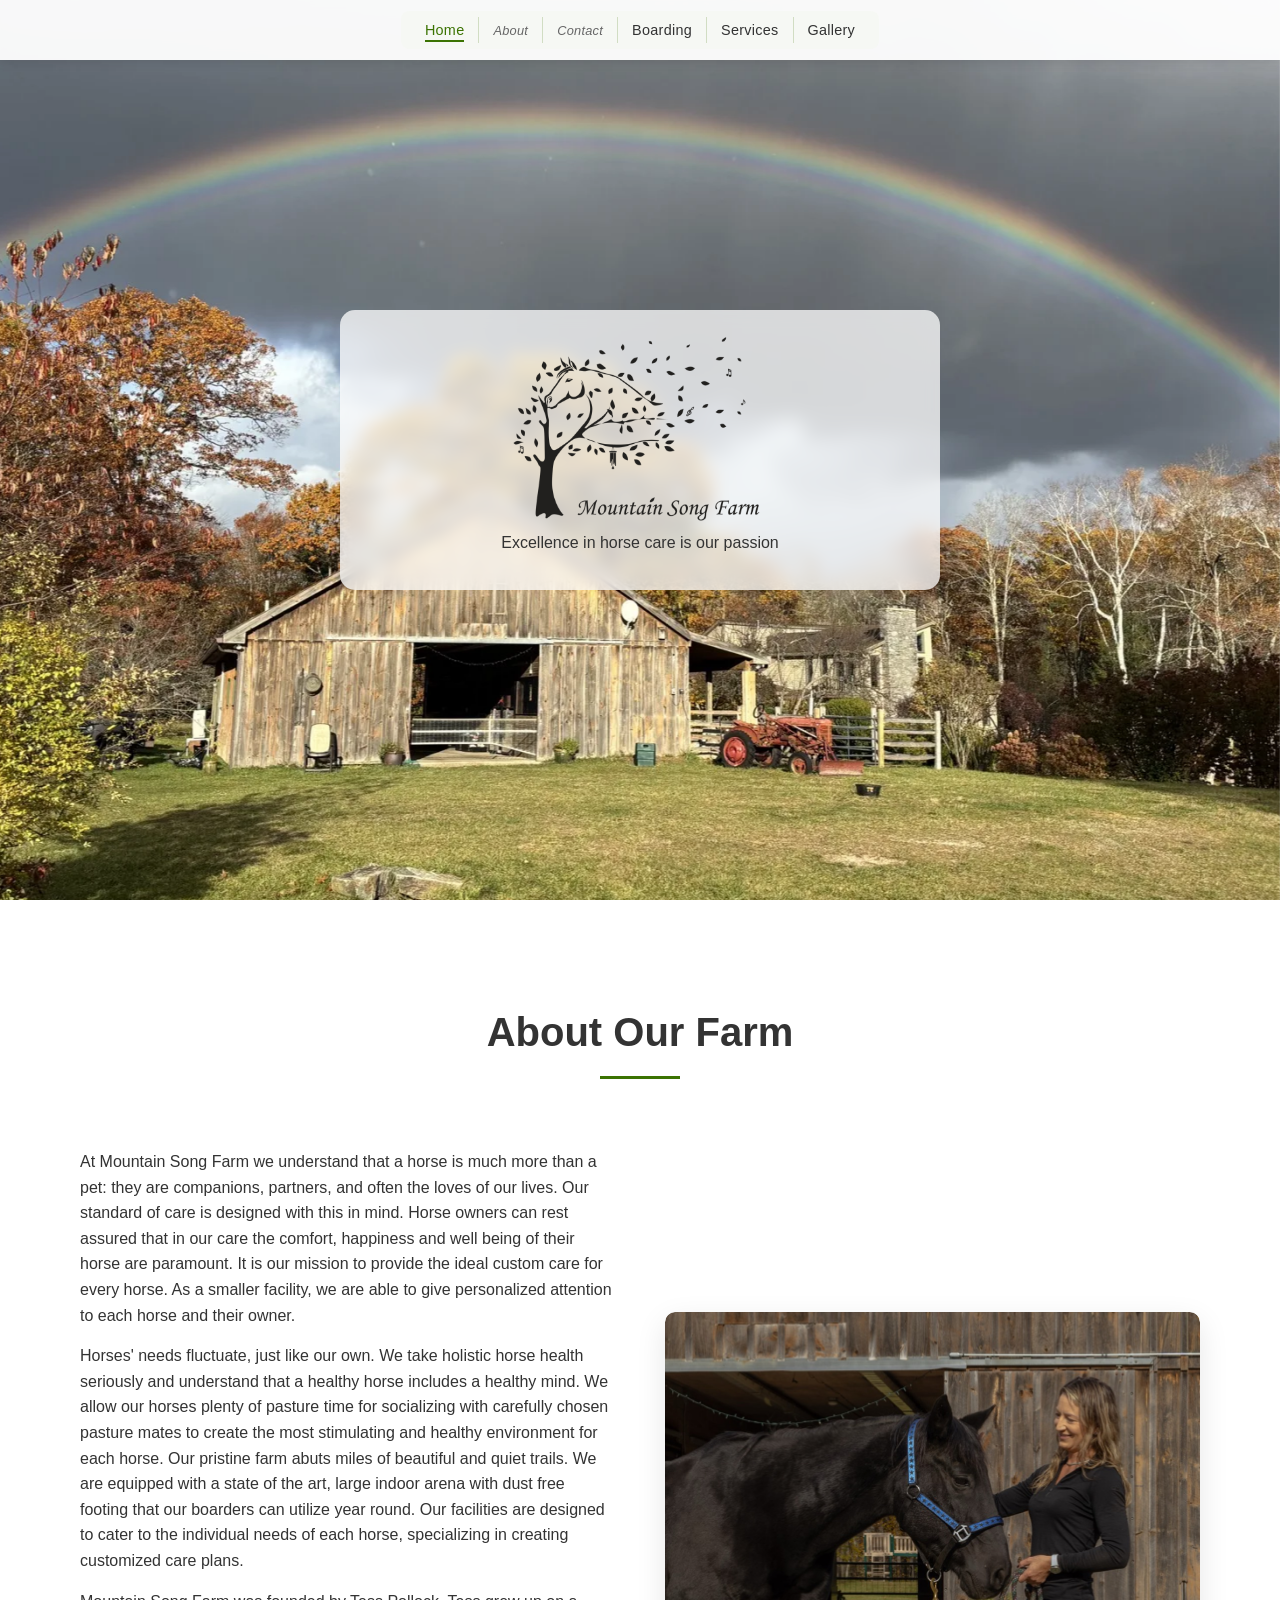
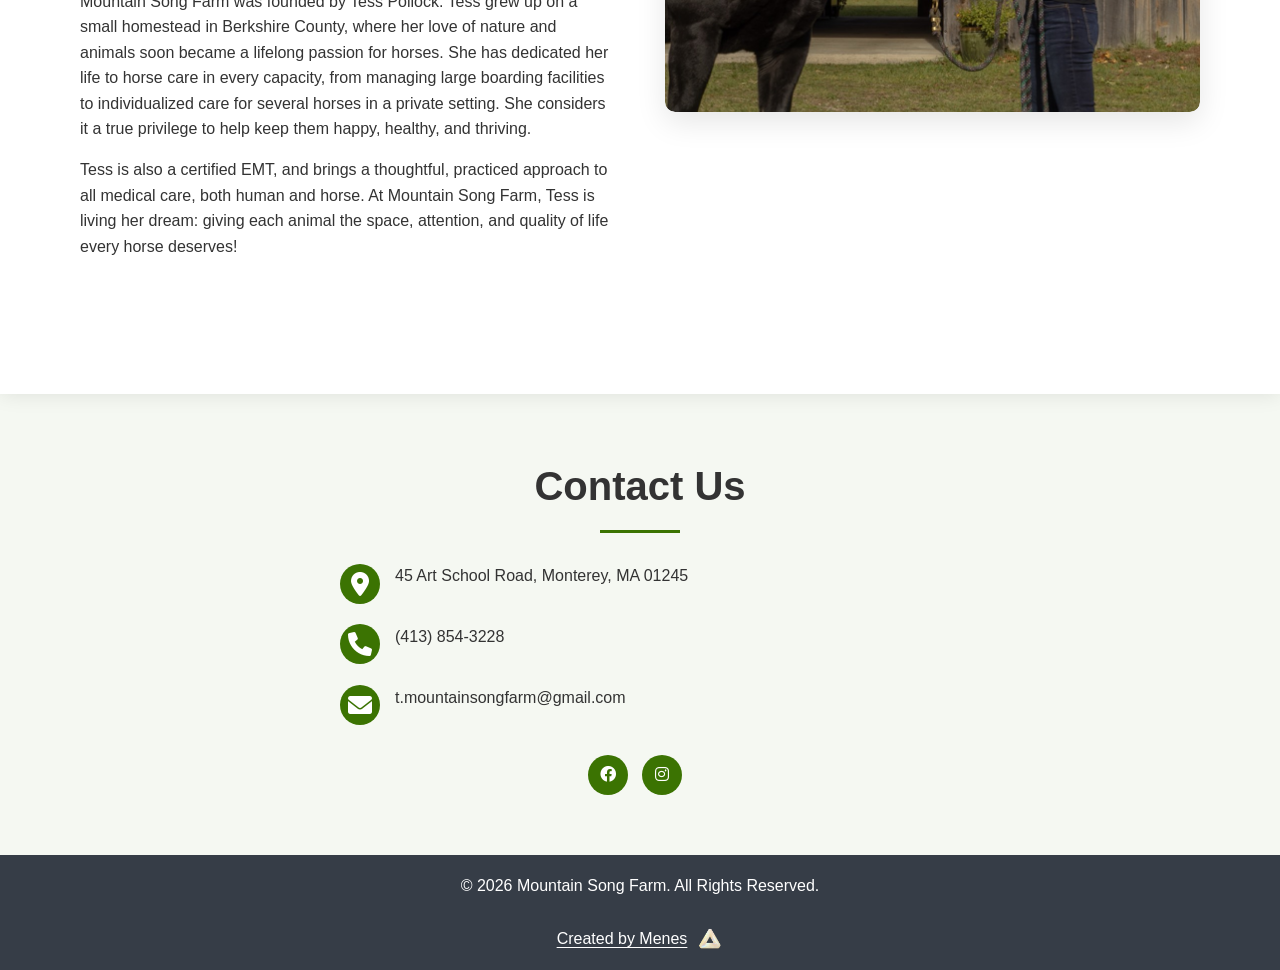
==== commit f62a2d37: "Optimized Images and Fixed Mobile Hero Background" ====
--- a/index.html
+++ b/index.html
@@ -54,21 +54,32 @@
     </script>
 
     <link rel="preload" href="images/Logo.png" as="image">
+    <link rel="preload" href="images/webp/Barn Rainbow-mobile.webp" as="image" type="image/webp" media="(max-width: 768px)">
+    <link rel="preload" href="images/Barn Rainbow-mobile.jpg" as="image" media="(max-width: 768px)">
+    <link rel="preload" href="images/webp/Barn Rainbow.webp" as="image" type="image/webp" media="(min-width: 769px)">
     <link rel="preload" href="images/Barn Rainbow.jpg" as="image" media="(min-width: 769px)">
-    <link rel="preload" href="images/Horses Meadow.jpg" as="image" media="(max-width: 768px)">
     <link rel="stylesheet" href="styles.css">
     <link rel="stylesheet" href="https://cdnjs.cloudflare.com/ajax/libs/font-awesome/6.0.0/css/all.min.css">
     <style>
         #home .parallax-bg {
-            background-image: url('images/Barn Rainbow.jpg');
+            background-image: url('images/blur/Barn Rainbow.jpg');
             background-size: cover;
             background-position: center center;
         }
-        @media screen and (max-width: 768px) {
+        @media (max-width: 768px) {
             #home .parallax-bg {
-                background-image: url('images/Horses Meadow.jpg');
-                background-size: auto 85%;
-                background-position: 42% 60%;
+                background-image: image-set(
+                    url('images/webp/Barn Rainbow-mobile.webp') type('image/webp'),
+                    url('images/Barn Rainbow-mobile.jpg') type('image/jpeg')
+                );
+            }
+        }
+        @media (min-width: 769px) {
+            #home .parallax-bg {
+                background-image: image-set(
+                    url('images/webp/Barn Rainbow.webp') type('image/webp'),
+                    url('images/Barn Rainbow.jpg') type('image/jpeg')
+                );
             }
         }
     </style>
@@ -161,6 +172,6 @@
         </div>
     </footer>
 
-    <script src="script.js"></script>
+    <script src="script.js?v=2"></script>
 </body>
 </html> 
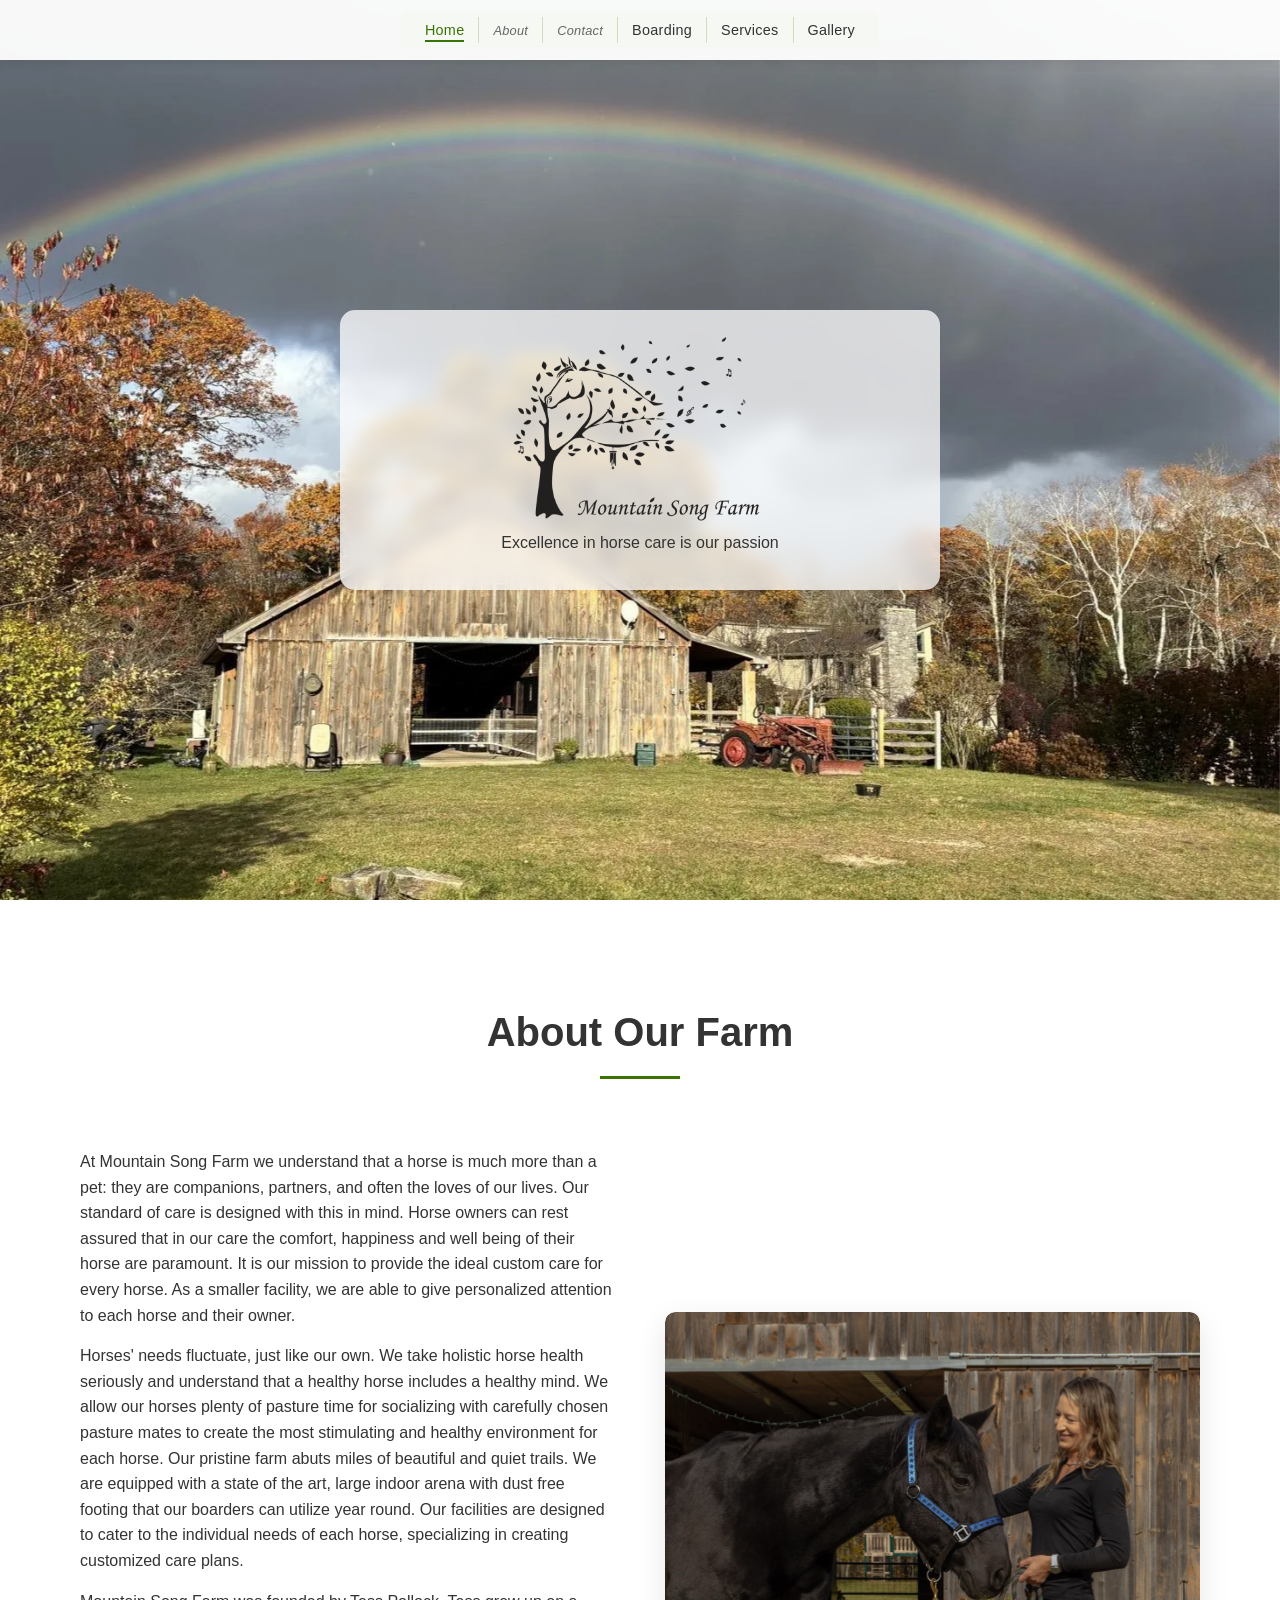
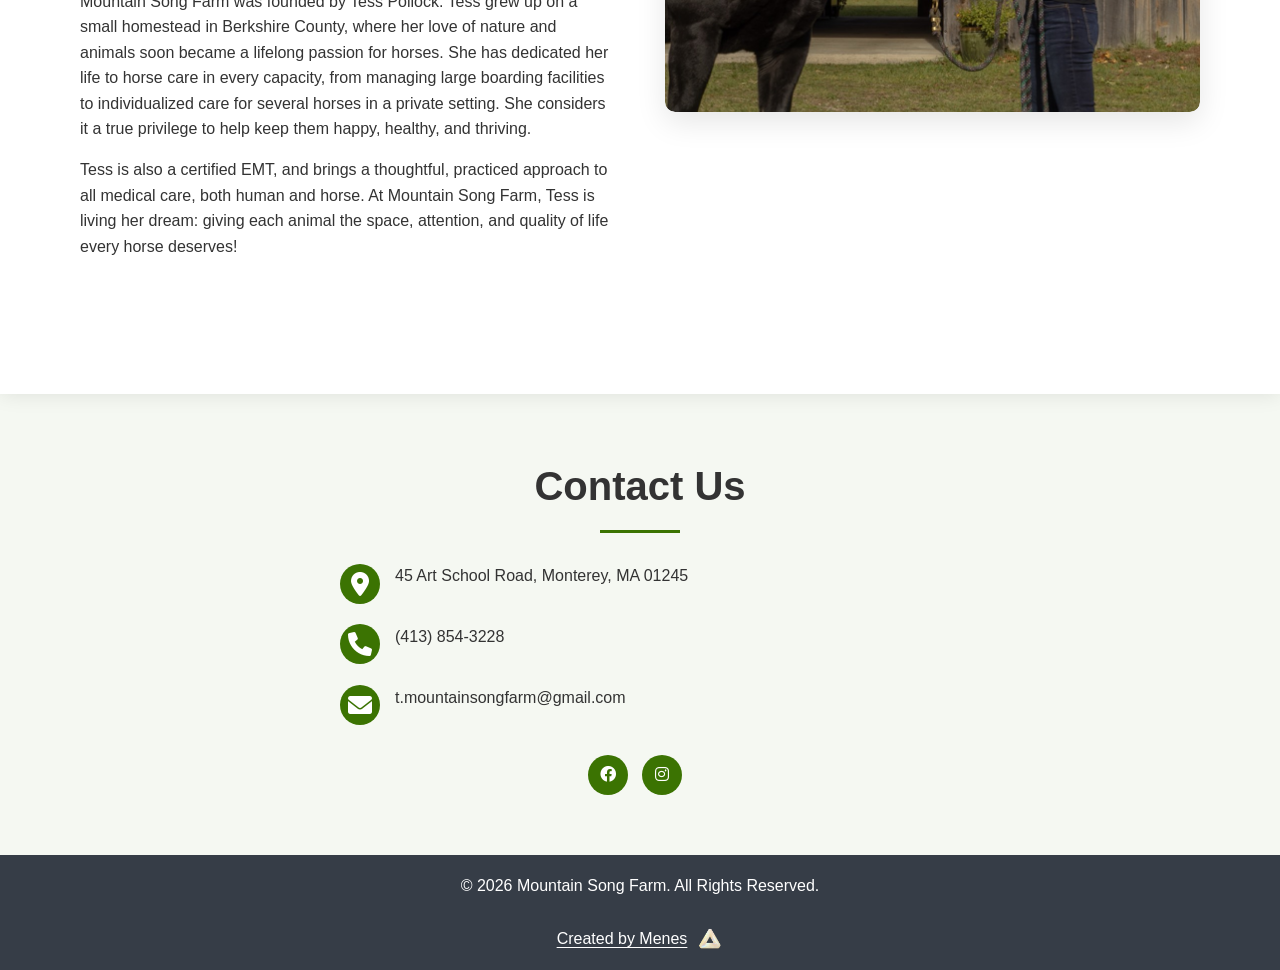
==== commit 69393aed: "Image Fixes" ====
--- a/index.html
+++ b/index.html
@@ -62,23 +62,20 @@
     <link rel="stylesheet" href="https://cdnjs.cloudflare.com/ajax/libs/font-awesome/6.0.0/css/all.min.css">
     <style>
         #home .parallax-bg {
-            background-image: url('images/blur/Barn Rainbow.jpg');
             background-size: cover;
+            background-repeat: no-repeat;
             background-position: center center;
+            background-image: image-set(
+                url('images/webp/Barn Rainbow.webp') type('image/webp'),
+                url('images/Barn Rainbow.jpg') type('image/jpeg')
+            );
         }
         @media (max-width: 768px) {
             #home .parallax-bg {
+                background-position: center bottom;
                 background-image: image-set(
                     url('images/webp/Barn Rainbow-mobile.webp') type('image/webp'),
                     url('images/Barn Rainbow-mobile.jpg') type('image/jpeg')
-                );
-            }
-        }
-        @media (min-width: 769px) {
-            #home .parallax-bg {
-                background-image: image-set(
-                    url('images/webp/Barn Rainbow.webp') type('image/webp'),
-                    url('images/Barn Rainbow.jpg') type('image/jpeg')
                 );
             }
         }
@@ -172,6 +169,6 @@
         </div>
     </footer>
 
-    <script src="script.js?v=2"></script>
+    <script src="script.js?v=3"></script>
 </body>
 </html> 
--- a/styles.css
+++ b/styles.css
@@ -615,6 +615,12 @@
         height: 100vh;
     }
 
+    .parallax-bg {
+        height: 100%;
+        transform: none !important;
+        background-position: center bottom;
+    }
+
     #home .content {
         width: 55%;
         max-width: none;
